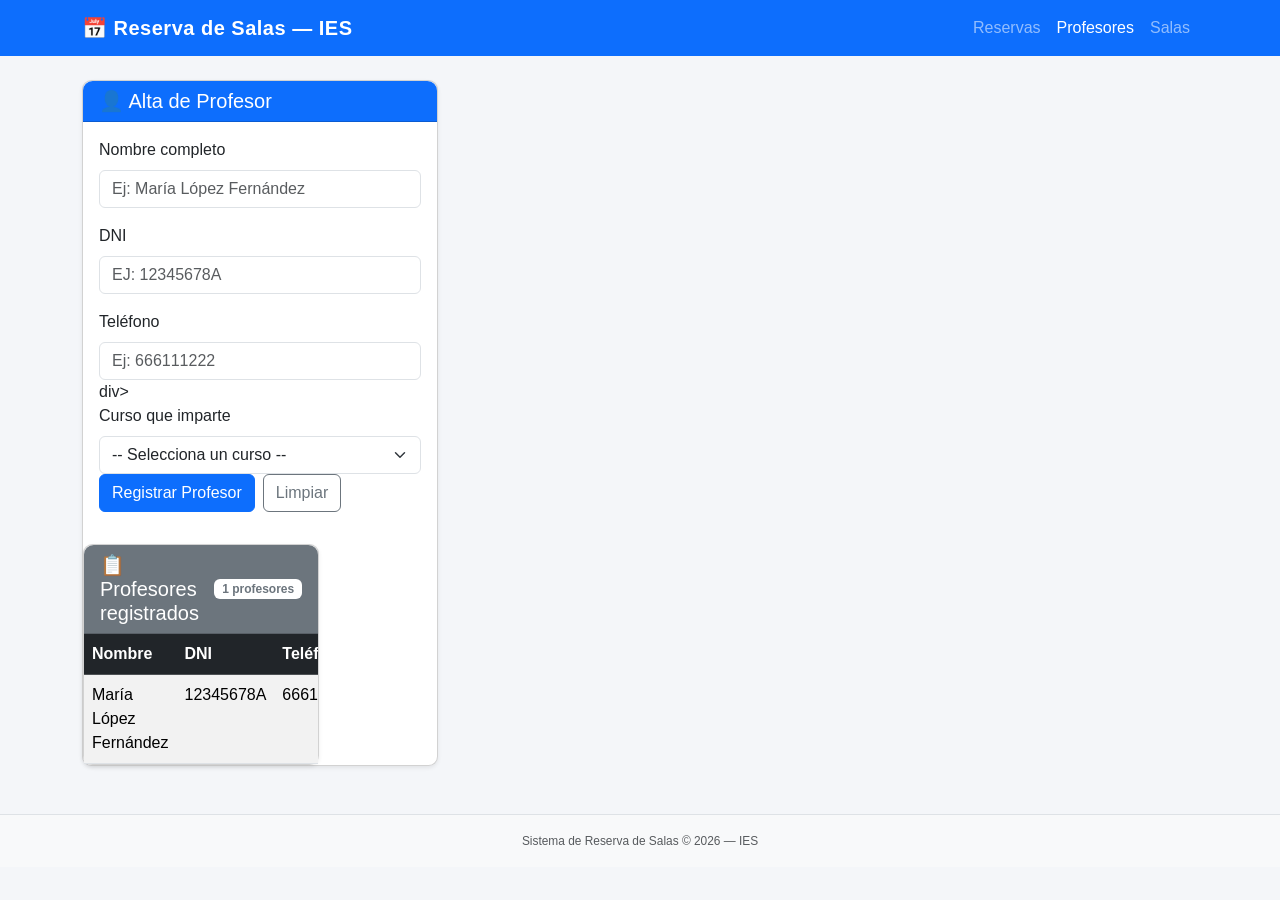
==== Alumnat/profesores.html @ dfdbbed9 "examen" ====
<!DOCTYPE html>
<html lang="es">
<head>
  <meta charset="UTF-8" />
  <meta name="viewport" content="width=device-width, initial-scale=1.0" />
  <title>Gestión de Profesores — IES</title>
  <link rel="stylesheet" href="vendor/bootstrap/css/bootstrap.min.css" />
  <link rel="stylesheet" href="css/styles.css" />
  <script defer src="vendor/bootstrap/js/bootstrap.bundle.min.js"></script>
  
</head>
<body>

  <!-- =========================================================
       BARRA DE NAVEGACIÓN
  ========================================================= -->
  <nav class="navbar navbar-expand navbar-dark bg-primary">
    <div class="container">
      <span class="navbar-brand fw-bold">📅 Reserva de Salas — IES</span>
      <ul class="navbar-nav ms-auto">
        <li class="nav-item"><a class="nav-link" href="index.html">Reservas</a></li>
        <li class="nav-item"><a class="nav-link active" href="profesores.html">Profesores</a></li>
        <li class="nav-item"><a class="nav-link" href="salas.html">Salas</a></li>
      </ul>
    </div>
  </nav>

  <!-- =========================================================
       CONTENIDO PRINCIPAL
  ========================================================= -->
  <main class="container my-4">
    <div class="row g-4">

      <!-- =====================================================
           COLUMNA IZQUIERDA — FORMULARIO ALTA / EDICIÓN
      ===================================================== -->
      <div class="col-md-4">
        <div class="card shadow-sm">

          <div class="card-header bg-primary text-white" id="form-profesor-header">
            <h5 class="mb-0" id="form-profesor-titulo">👤 Alta de Profesor</h5>
          </div>

          <div class="card-body">
            <div id="alerta-profesor"></div>

            <form id="form-profesor" novalidate>

              <div class="mb-3">
                <label for="p-nombre" class="form-label">Nombre completo</label>
                <input type="text" class="form-control" id="p-nombre"
                       placeholder="Ej: María López Fernández"/>
              </div>

              <div class="mb-3">
                <label for="p-dni" class="form-label">DNI</label>
                <input type="text" class="form-control text-uppercase" id="p-dni"
                       placeholder="Ej: 12345678A"/>
              </div>

              <div class="mb-3">
                <label for="p-telefono" class="form-label">Teléfono</label>
                <input type="tel" class="form-control" id="p-telefono"
                       placeholder="Ej: 666111222" />
                div>

              <div class="mb-3">
                <label for="p-curso" class="form-label">Curso que imparte</label>
                <select class="form-select" id="p-curso" required>
                  <option value="">-- Selecciona un curso --</option>
                  <option value="1º DAW">1º DAW</option>
                  <option value="2º DAW">2º DAW</option>
                  <option value="1º DAM">1º DAM</option>
                  <option value="2º DAM">2º DAM</option>
                  <option value="1º ASIR">1º ASIR</option>
                  <option value="2º ASIR">2º ASIR</option>
                  <option value="1º SMR">1º SMR</option>
                  <option value="2º SMR">2º SMR</option>
                </select>
               <div class="text-danger" id="miissatgeError"></div> 
              <div class="d-flex gap-2 flex-wrap">
                <button type="submit" class="btn btn-primary" id="btn-form-profesor">
                  Registrar Profesor
                </button>
                <button type="reset" class="btn btn-outline-secondary">
                  Limpiar
                </button>
                <button type="button" class="btn btn-outline-danger d-none"
                        id="btn-cancelar-edicion">
                  Cancelar
                </button>
              </div>

            </form>
          </div>
        </div>
      </div><!-- /col formulario -->


      <!-- =====================================================
           COLUMNA DERECHA — LISTADO DE PROFESORES
      ===================================================== -->
      <div class="col-md-8">
        <div class="card shadow-sm">
          <div class="card-header bg-secondary text-white d-flex justify-content-between align-items-center">
            <h5 class="mb-0">📋 Profesores registrados</h5>
            <span class="badge bg-white text-secondary" id="badge-total">1 profesores</span>
          </div>
          <div class="card-body p-0">
            <div class="table-responsive">
              <table class="table table-hover table-striped mb-0">
                <thead class="table-dark">
                  <tr>
                    <th>Nombre</th>
                    <th>DNI</th>
                    <th>Teléfono</th>
                    <th>Curso</th>
                    <th>Acciones</th>
                  </tr>
                </thead>
                <tbody id="tabla-profesores">

                  <!-- ================================================
                       EJEMPLO ESTÁTICO — así debe quedar cada fila
                       Tu JS debe generar una igual por cada profesor del JSON
                  ================================================ -->
                  <tr>
                    <td>María López Fernández</td>
                    <td>12345678A</td>
                    <td>666111222</td>
                    <td>1º DAW</td>
                    <td>
                      <button class="btn btn-warning btn-sm me-2">Editar</button>
                      <button class="btn btn-danger btn-sm">Eliminar</button>
                    </td>
                  </tr>
                  <!-- FIN EJEMPLO — elimina esta fila cuando tu JS funcione -->

                </tbody>
              </table>
            </div>
          </div>
        </div>
      </div><!-- /col listado -->

    </div><!-- /row -->
  </main>

  <!-- =========================================================
       FOOTER
  ========================================================= -->
  <footer class="bg-light border-top text-center text-muted py-3 mt-5">
    <small>Sistema de Reserva de Salas &copy; 2026 — IES</small>
  </footer>

</body>
</html>
---- Alumnat/css/styles.css ----
/* ============================================================
   ESTILOS PERSONALIZADOS — Reserva de Salas
   ============================================================ */

body {
  background-color: #f4f6f9;
  font-family: 'Segoe UI', sans-serif;
}

.navbar-brand { letter-spacing: 0.5px; }

/* Pestañas */
.nav-tabs .nav-link          { color: #495057; font-weight: 500; }
.nav-tabs .nav-link.active   { font-weight: 700; border-bottom: 3px solid #0d6efd; }

/* Cards genéricas */
.card        { border-radius: 0.6rem; }
.card-header { border-radius: 0.6rem 0.6rem 0 0 !important; font-weight: 600; }

/* Tabla */
thead th { white-space: nowrap; }
.btn-eliminar { padding: 0.2rem 0.6rem; font-size: 0.8rem; }

/* Lista profesores */
#lista-profesores .list-group-item {
  display: flex;
  justify-content: space-between;
  align-items: center;
}

/* Mensajes de error custom */
.error-custom         { color: #dc3545; font-size: .875em; margin-top: .25rem; display: none; }
.error-custom.visible { display: block; }

footer { font-size: 0.85rem; }

/* ============================================================
   PASO TÍTULO (indicador de paso numérico)
   ============================================================ */
.paso-titulo {
  font-size: 1rem;
  font-weight: 600;
  color: #343a40;
  margin-bottom: 1rem;
}

/* ============================================================
   CARDS DE SALA
   ============================================================ */
.sala-card {
  cursor: pointer;
  border: 2px solid #dee2e6;
  border-radius: 0.75rem;
  padding: 1rem 0.9rem;
  background: #fff;
  text-align: center;
  transition: border-color 0.18s, box-shadow 0.18s, background 0.18s;
  position: relative;
  height: 100%;
}

.sala-card:hover {
  border-color: #0d6efd;
  box-shadow: 0 0 0 3px rgba(13,110,253,.15);
}

.sala-card.seleccionada {
  border-color: #0d6efd;
  background: #eef3ff;
}

.sala-check {
  position: absolute;
  top: 6px;
  right: 10px;
  color: #0d6efd;
  font-size: 1rem;
  font-weight: 700;
  display: none;
}
.sala-card.seleccionada .sala-check { display: block; }

.sala-id {
  font-size: 1.35rem;
  font-weight: 800;
  color: #0d6efd;
  line-height: 1.1;
}

.sala-nombre {
  font-size: 0.72rem;
  color: #6c757d;
  margin-bottom: 0.4rem;
}

.sala-tipo {
  font-size: 0.7rem;
  text-transform: uppercase;
  letter-spacing: 0.06em;
  color: #6c757d;
}

.sala-cap {
  font-size: 0.78rem;
  color: #495057;
  margin-top: 2px;
}

.sala-card hr { border-color: #e9ecef; }

/* ============================================================
   CALENDARIO
   ============================================================ */
.calendario-grid {
  display: grid;
  grid-template-columns: repeat(7, 1fr);
  gap: 4px;
  text-align: center;
}

.cal-header-dia {
  font-weight: 600;
  font-size: 0.75rem;
  color: #6c757d;
  padding: 4px 0 8px;
  text-transform: uppercase;
}

.cal-dia {
  border: none;
  background: none;
  border-radius: 50%;
  width: 36px;
  height: 36px;
  margin: auto;
  display: flex;
  flex-direction: column;
  align-items: center;
  justify-content: center;
  font-size: 0.875rem;
  cursor: pointer;
  transition: background 0.15s, color 0.15s;
  position: relative;
  padding: 0;
  line-height: 1;
}

.cal-dia:not(.deshabilitado):not(.vacio):hover {
  background: #dce8ff;
  color: #0d6efd;
}

.cal-dia.hoy {
  background: #0d6efd;
  color: #fff;
  font-weight: 700;
}
.cal-dia.hoy:hover { background: #0b5ed7; color: #fff; }

.cal-dia.deshabilitado {
  color: #ced4da;
  cursor: default;
}
.cal-dia.vacio { cursor: default; }

/* Punto rojo para días con reservas */
.cal-punto {
  width: 5px;
  height: 5px;
  border-radius: 50%;
  background: #dc3545;
  position: absolute;
  bottom: 1px;
  left: 50%;
  transform: translateX(-50%);
}
.cal-dia.hoy .cal-punto { background: #fff; }

/* Leyenda debajo del calendario */
.cal-leyenda {
  display: flex;
  gap: 1.2rem;
  font-size: 0.78rem;
  color: #6c757d;
  align-items: center;
}

.cal-dot-leyenda {
  display: inline-block;
  width: 10px;
  height: 10px;
  border-radius: 50%;
  margin-right: 4px;
}
.dot-reserva { background: #dc3545; }
.dot-hoy     { background: #0d6efd; }

/* ============================================================
   SLOTS DE HORA (modal)
   ============================================================ */
.grid-horas {
  display: grid;
  grid-template-columns: repeat(auto-fill, minmax(120px, 1fr));
  gap: 8px;
}

.slot-hora {
  border: 2px solid;
  border-radius: 0.5rem;
  padding: 0.55rem 0.4rem;
  text-align: center;
  cursor: pointer;
  transition: all 0.15s;
  display: flex;
  flex-direction: column;
  gap: 3px;
  background: #fff;
}

.slot-hora .slot-time   { font-weight: 700; font-size: 0.82rem; }
.slot-hora .slot-estado { font-size: 0.68rem; text-transform: uppercase; letter-spacing: 0.05em; }

/* Libre */
.slot-hora.libre {
  border-color: #198754;
  color: #198754;
  background: #f0faf4;
}
.slot-hora.libre:hover { background: #d1e7dd; }

/* Seleccionada */
.slot-hora.seleccionado {
  border-color: #0d6efd;
  background: #0d6efd;
  color: #fff;
}
.slot-hora.seleccionado .slot-estado { color: rgba(255,255,255,.8); }

/* Ocupada */
.slot-hora.ocupado {
  border-color: #dee2e6;
  background: #f8f9fa;
  color: #adb5bd;
  cursor: not-allowed;
}
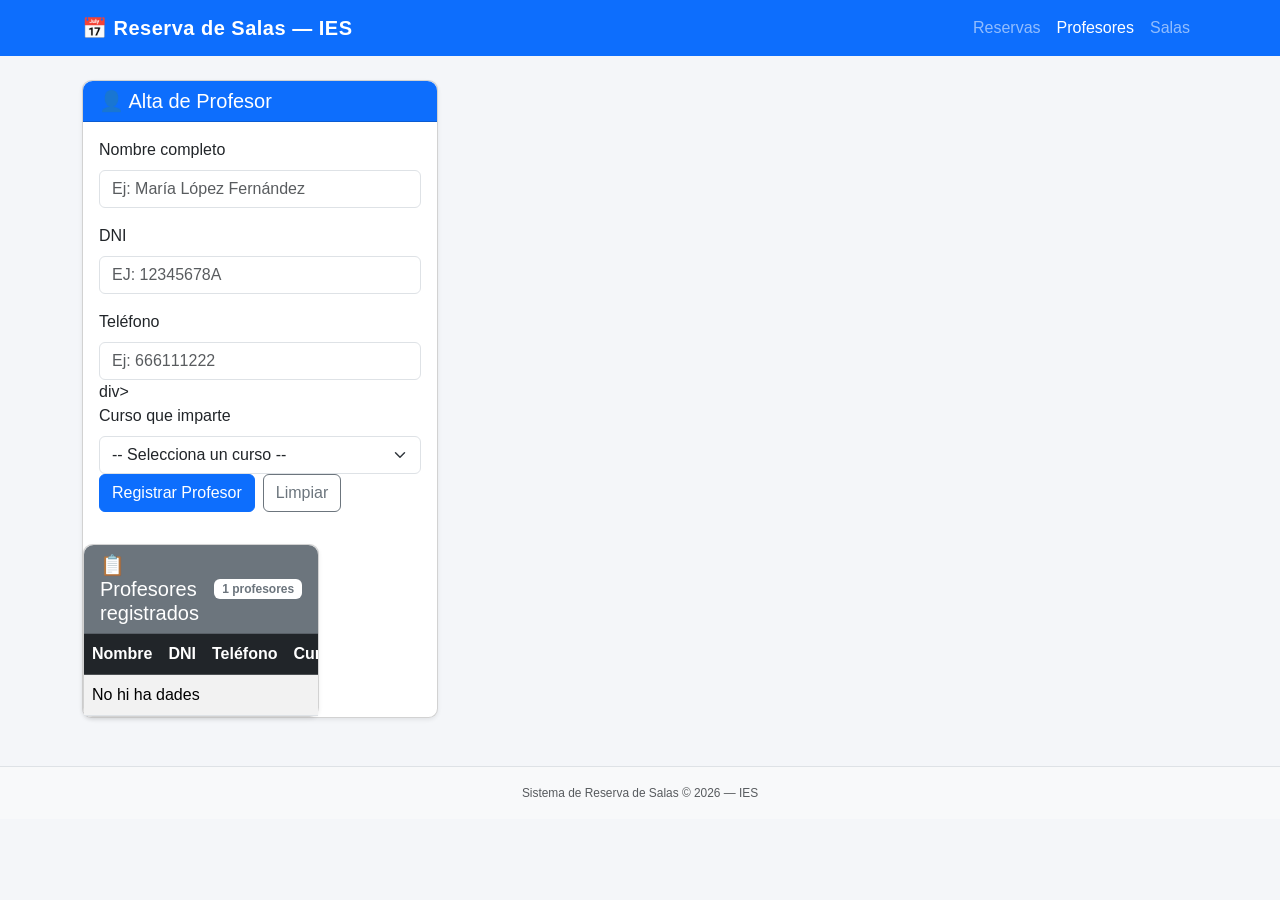
==== commit 7f6642de: "avances" ====
--- a/Alumnat/profesores.html
+++ b/Alumnat/profesores.html
@@ -7,7 +7,9 @@
   <link rel="stylesheet" href="vendor/bootstrap/css/bootstrap.min.css" />
   <link rel="stylesheet" href="css/styles.css" />
   <script defer src="vendor/bootstrap/js/bootstrap.bundle.min.js"></script>
-  
+
+  <script src="./js/professors.js" defer></script>
+
 </head>
 <body>
 
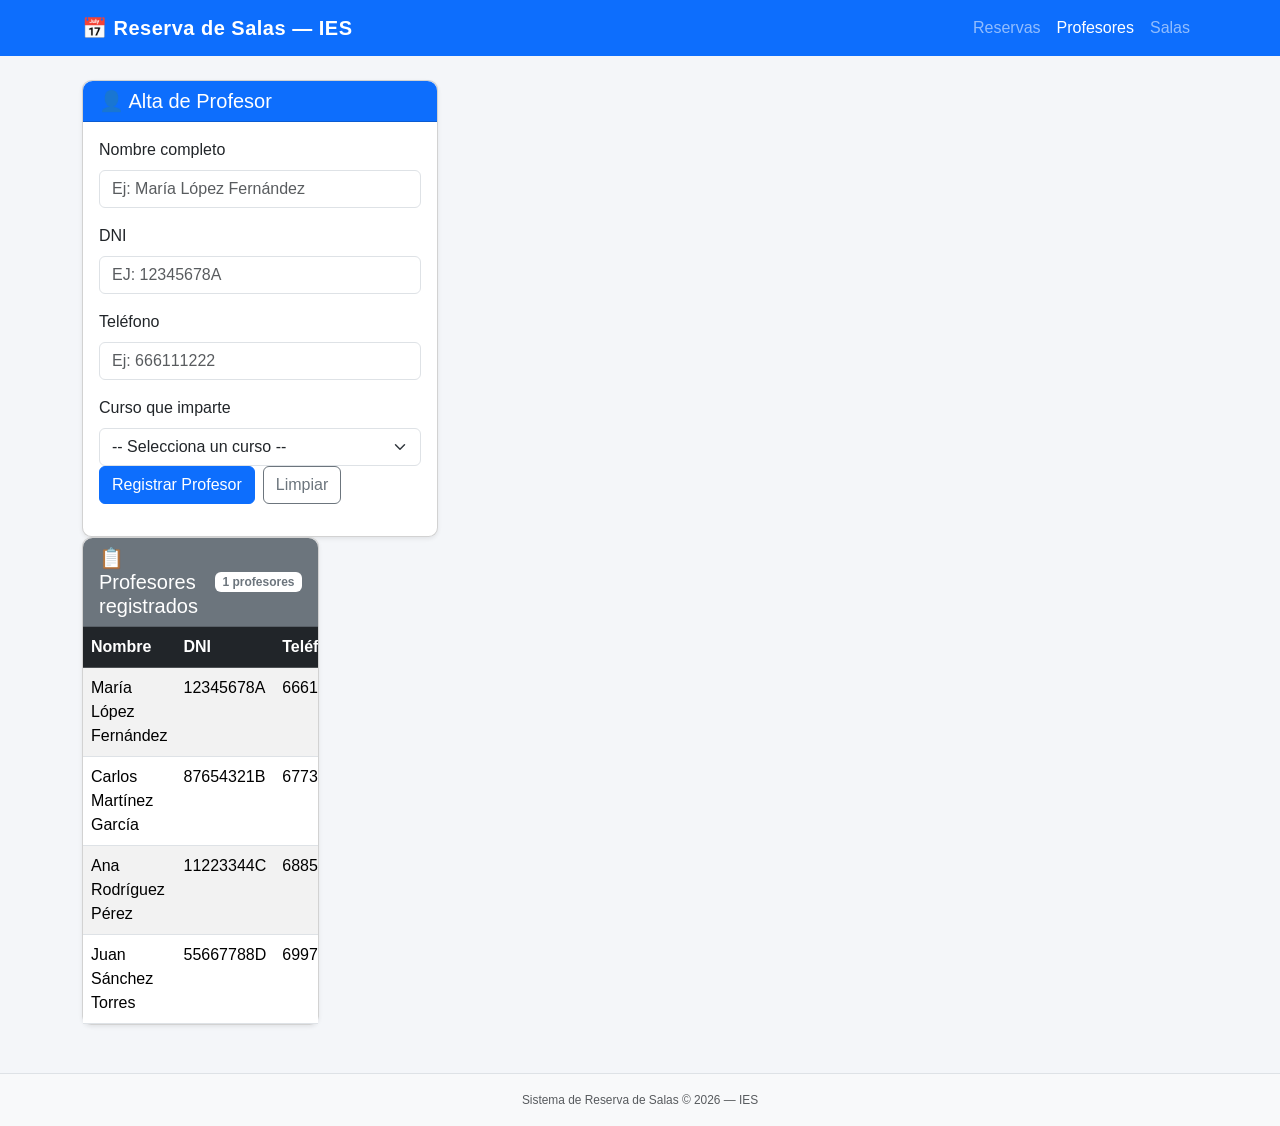
==== commit c573b0ef: "crea i elimina bé" ====
--- a/Alumnat/profesores.html
+++ b/Alumnat/profesores.html
@@ -64,7 +64,7 @@
                 <label for="p-telefono" class="form-label">Teléfono</label>
                 <input type="tel" class="form-control" id="p-telefono"
                        placeholder="Ej: 666111222" />
-                div>
+              </div>
 
               <div class="mb-3">
                 <label for="p-curso" class="form-label">Curso que imparte</label>
